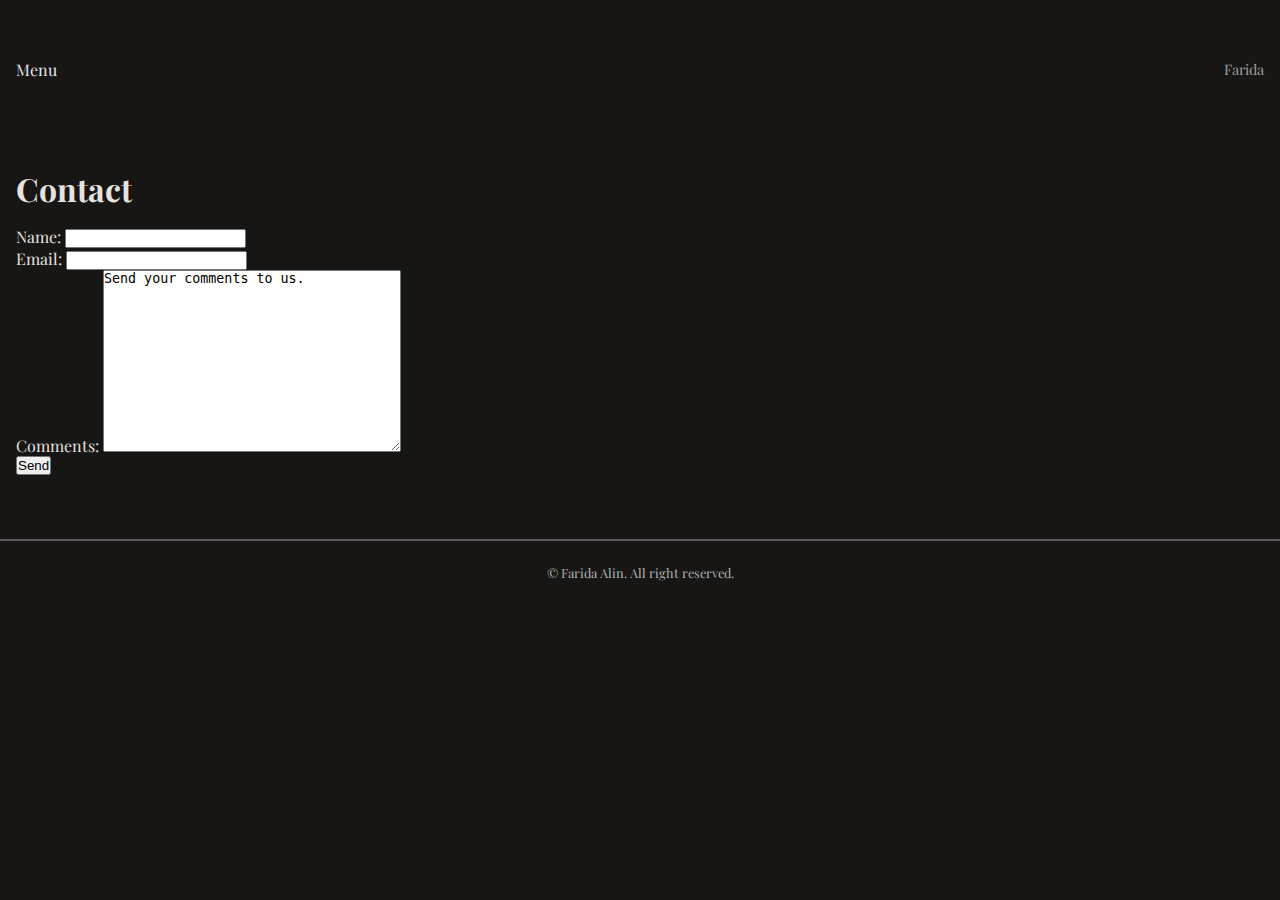
==== contact.html @ 978f09d9 "wip" ====
<html lang="en">
  <head>
    <meta charset="UTF-8" />
    <meta http-equiv="X-UA-Compatible" content="IE=edge" />
    <meta name="viewport" content="width=device-width, initial-scale=1.0" />
    <link rel="stylesheet" href="style.css" />
    <link rel="preconnect" href="https://fonts.googleapis.com" />
    <link rel="preconnect" href="https://fonts.gstatic.com" crossorigin />
    <link rel="preconnect" href="https://fonts.googleapis.com" />
    <link rel="preconnect" href="https://fonts.gstatic.com" crossorigin />
    <link
      href="https://fonts.googleapis.com/css2?family=Playfair+Display:wght@400;600;800&family=Zen+Kaku+Gothic+Antique:wght@300;400&display=swap"
      rel="stylesheet"
    />
    <title>Portfolio | Home</title>
  </head>
  <body>
    <header class="header">
      <div class="menu-btn-container">
        <button class="menu-btn">Menu</button>
      </div>
      <span>Farida</span>
    </header>
    <nav class="nav">
      <ul class="nav-list">
        <li class="nav-item">
          <a href="/" class="link">About</a>
        </li>
        <li class="nav-item">
          <a href="./education.html" class="link">My Education</a>
        </li>
        <li class="nav-item">
          <a href="./work.html" class="link">Work Experience</a>
        </li>
        <li class="nav-item active">
          <a href="./contact.html" class="link">Contact me</a>
        </li>
      </ul>
    </nav>
    <main>
      <section class="container">
        <h1>Contact</h1>
        <section class="content">
          <form class="form" mailto="farida.alin@outlook.com">
            <div>
              <label for="name"
                >Name:
                <input type="text" name="name" id="name" />
                <div class="response-name"></div>
              </label>
            </div>
            <div>
              <label for="email"
                >Email:
                <input type="text" name="email" id="email" class="email" />
                <div class="response-email"></div>
              </label>
            </div>
            <div>
              <label>Comments:</label>
              <textarea name="comments" rows="12" cols="35">
Send your comments to us.</textarea
              >
              <div class="response-message"></div>
            </div>
            <div>
              <input type="submit" name="submit" class="submit" value="Send" />
            </div>
          </form>
        </section>
      </section>
    </main>
    <footer>
      <p>&copy; Farida Alin. All right reserved.</p>
    </footer>
    <script src="script.js"></script>
  </body>
</html>
---- style.css ----
:root {
  --font-family: 'Playfair Display', serif;
  --black-900: #171615;

  --white-25: #b3b1afb3;
  --white-50: #b3b1af;
  --white-100: #e6e2df;
  --white-200: #e4e4e8;

  --grey-200: #9c9a9a;
}

html,
body {
  font-family: 'Playfair Display', serif;
  box-sizing: border-box;
  background-color: var(--black-900);
  color: var(--white-100);
}
* {
  margin: 0;
  padding: 0;
}

ul {
  list-style: none;
}

a {
  text-decoration: none;
  color: var(--white-100);
}

img {
  width: 100%;
}

button {
  outline: none;
  padding: 0;
}

.header {
  position: fixed;
  z-index: 200;
  top: 0;
  left: 0;
  right: 0;
  height: 10vh;
  background: var(--black-900);
  display: grid;
  grid-template-columns: auto auto;
  grid-template-rows: 1fr;
  padding: 1.5rem 1rem 0rem;
}

.header > span,
.header > div {
  align-self: center;
}
.header > span {
  text-align: right;
  color: #e8e7e7a6;
  font-size: 0.9rem;
}

.header > div {
  text-align: left;
}

.menu-btn-container {
  background-color: var(--black-900);
}

.menu-btn {
  background: transparent;
  border: none;
  color: var(--white-200);
  font-family: var(--font-family);
  font-size: 1rem;
}

.menu-btn:focus {
  border-bottom: 0.15rem solid var(--white-200);
}

.menu-title {
  font-size: 1.8rem;
}

.nav {
  padding: 2rem;
  background: var(--black-900);
  display: flex;
  position: fixed;
  width: 100%;
  height: 100%;
  top: 0;
  left: 0;
  opacity: 0;
  visibility: hidden;
  transition: all 0.5s ease;
  z-index: 2;
}

.nav.show {
  opacity: 1;
  visibility: visible;
}

.nav-list {
  display: flex;
  flex-direction: column;
  justify-content: flex-start;
  margin-top: 6rem;
}

.nav-item {
  padding: 1rem;
  font-size: 1.1rem;
  position: relative;
}

.nav-item.active:before {
  position: absolute;
  content: '';
  height: 2px;
  width: 10px;
  top: 50%;
  left: -0.5rem;
  background: var(--white-100);
}

.nav-item.active > .link {
  color: var(--white-100);
}

.link:focus {
  color: var(--white-200);
  outline: none;
}
.link {
  color: var(--white-25);
}

main {
  padding: 15vh 1rem 4rem 1rem;
}

.about-header {
  margin-bottom: 2rem;
}
.about-content > p {
  font-size: 0.8rem;
  line-height: 1.2rem;
  font-family: 'Zen Kaku Gothic Antique', sans-serif;
  color: var(--grey-200);
}

.container {
  padding-top: 2rem;
}

.content {
  padding-top: 1rem;
}

.content-block {
  display: flex;
  flex-direction: row;
  align-items: baseline;
  margin-bottom: 2rem;
}

.year {
  margin-right: 1rem;
}

.place {
  font-size: 0.8rem;
  color: var(--white-50);
}

.place-name {
  font-size: 0.9rem;
  color: var(--white-50);
}
.description {
  font-size: 0.8rem;
  color: var(--white-25);
  font-family: 'Zen Kaku Gothic Antique', sans-serif;
}

footer {
  padding: 1.5rem;
  display: flex;
  align-items: center;
  justify-content: center;
  border-top: 2px solid #9c9a9a82;
}

footer p {
  font-size: 0.8rem;
  line-height: 1rem;
  color: var(--white-50);
}
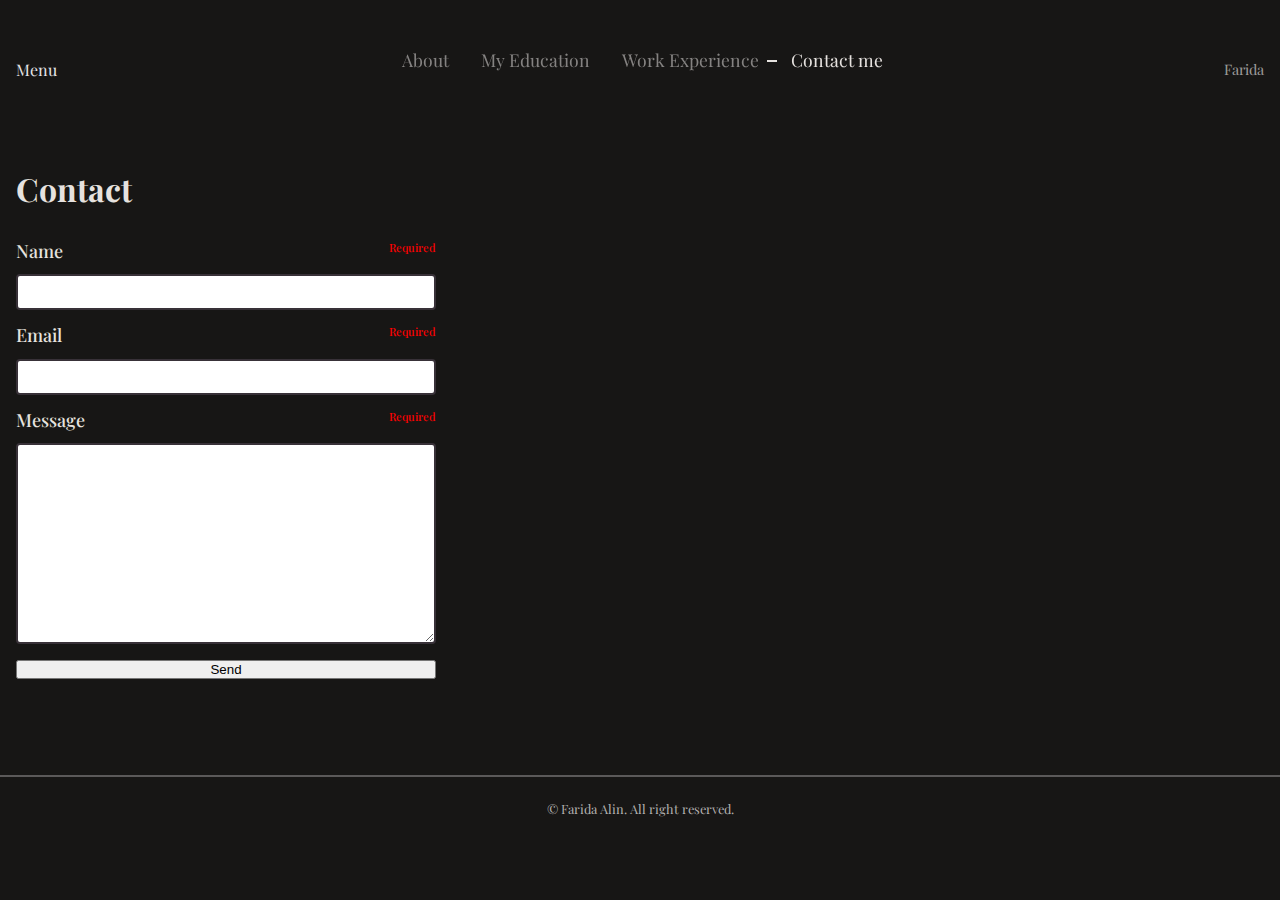
==== commit 5b13b9f4: "responside style" ====
--- a/contact.html
+++ b/contact.html
@@ -41,30 +41,50 @@
       <section class="container">
         <h1>Contact</h1>
         <section class="content">
-          <form class="form" mailto="farida.alin@outlook.com">
+          <div class="success-msg">
+            <button class="btn-close">Close</button>
+            <p>
+              Thank you for contacting me. I will respond as soon as possible
+            </p>
+          </div>
+          <form
+            class="form"
+            action="mailto:email@email.com"
+            nctype="text/plain"
+            method="post"
+          >
             <div>
               <label for="name"
-                >Name:
-                <input type="text" name="name" id="name" />
-                <div class="response-name"></div>
+                ><span>Name</span>
+                <span class="required">Required</span>
               </label>
+              <input type="text" name="name" id="name" class="input name" />
+              <div class="invalid-feedback name-error"></div>
             </div>
             <div>
               <label for="email"
-                >Email:
-                <input type="text" name="email" id="email" class="email" />
-                <div class="response-email"></div>
-              </label>
+                ><span>Email</span>
+                <span class="required">Required</span></label
+              >
+              <input type="email" name="email" id="email" class="input email" />
+              <div class="response-email"></div>
+              <div class="invalid-feedback email-error"></div>
             </div>
             <div>
-              <label>Comments:</label>
-              <textarea name="comments" rows="12" cols="35">
-Send your comments to us.</textarea
-              >
-              <div class="response-message"></div>
+              <label for="textarea"
+                ><span>Message</span>
+                <span class="required">Required</span>
+              </label>
+              <textarea
+                class="input message"
+                id="textarea"
+                cols="30"
+                rows="10"
+              ></textarea>
+              <div class="invalid-feedback message-error"></div>
             </div>
             <div>
-              <input type="submit" name="submit" class="submit" value="Send" />
+              <input type="button" name="submit" class="submit" value="Send" />
             </div>
           </form>
         </section>
@@ -73,6 +93,6 @@
     <footer>
       <p>&copy; Farida Alin. All right reserved.</p>
     </footer>
-    <script src="script.js"></script>
+    <script src="form.js" type="module"></script>
   </body>
 </html>
--- a/style.css
+++ b/style.css
@@ -8,6 +8,11 @@
   --white-200: #e4e4e8;
 
   --grey-200: #9c9a9a;
+
+  --input-border: #383138;
+  --input-focus-h: 245;
+  --input-focus-s: 100%;
+  --input-focus-l: 42%;
 }
 
 html,
@@ -150,6 +155,9 @@
 .about-header {
   margin-bottom: 2rem;
 }
+.about-header > h1 {
+  padding-bottom: 1rem;
+}
 .about-content > p {
   font-size: 0.8rem;
   line-height: 1.2rem;
@@ -169,6 +177,7 @@
   display: flex;
   flex-direction: row;
   align-items: baseline;
+  width: 100%;
   margin-bottom: 2rem;
 }
 
@@ -191,6 +200,117 @@
   font-family: 'Zen Kaku Gothic Antique', sans-serif;
 }
 
+.form {
+  padding: 1rem 0;
+  max-width: 420px;
+}
+
+.form > div {
+  margin-bottom: 1rem;
+}
+
+input {
+  width: 100%;
+}
+
+.input {
+  font-size: 16px;
+  font-size: Max(16px, 1em);
+  font-family: inherit;
+  padding: 0.25em 0.5em;
+  background-color: #fff;
+  border: 2px solid var(--input-border);
+  border-radius: 4px;
+  transition: 180ms box-shadow ease-in-out;
+  font-family: 'Zen Kaku Gothic Antique', sans-serif;
+}
+
+.input:focus {
+  border-color: #717679;
+  box-shadow: 0 0 0px 3px hsl(245deg 30% 93% / 80%);
+  outline: 3px solid transparent;
+}
+
+.input:not(textarea) {
+  line-height: 1;
+  height: 2.25rem;
+  margin-top: 0.9rem;
+  font-size: 0.8rem;
+}
+.input[disabled] {
+  --input-border: #ccc;
+
+  background-color: #eee;
+  cursor: not-allowed;
+}
+
+textarea.input {
+  resize: vertical;
+  width: 100%;
+  margin-top: 0.9rem;
+  font-size: 0.8rem;
+  font-family: 'Zen Kaku Gothic Antique', sans-serif;
+}
+
+label {
+  font-size: 1.125rem;
+  font-weight: 500;
+  line-height: 1;
+  display: flex;
+  justify-content: space-between;
+}
+
+.required {
+  color: red;
+  font-size: 0.7rem;
+}
+
+.is-invalid {
+  border-color: red;
+}
+
+.input + label {
+  margin-top: 2rem;
+}
+
+input[type='submit'] {
+  width: 100%;
+  background-color: #4b714d;
+  color: white;
+  padding: 14px 20px;
+  margin: 8px 0;
+  border: none;
+  border-radius: 4px;
+  cursor: pointer;
+}
+
+input[type='submit']:hover {
+  background-color: #45a049;
+}
+
+.success-msg {
+  background: #3e3e3e;
+  padding: 2rem 1rem;
+  position: absolute;
+  top: 30%;
+  height: 200px;
+  display: flex;
+  align-items: center;
+  left: 0;
+  flex-direction: column;
+  display: none;
+}
+
+.success-msg > button {
+  margin-left: auto;
+  padding: 0.5rem 0.8rem;
+  font-size: 1rem;
+  font-family: var(--font-family);
+}
+
+.success-msg > p {
+  margin-top: 1rem;
+}
 footer {
   padding: 1.5rem;
   display: flex;
@@ -204,3 +324,42 @@
   line-height: 1rem;
   color: var(--white-50);
 }
+
+@media only screen and (min-width: 450px) {
+  .main-home {
+    display: flex;
+    flex-wrap: wrap;
+    align-items: center;
+  }
+  .main-home > section,
+  .main-home > div {
+    width: 45%;
+  }
+
+  .about-content {
+    margin-left: 1rem;
+  }
+
+  .about-img {
+    max-width: 30%;
+  }
+}
+
+@media only screen and (min-width: 768px) {
+  .nav {
+    position: absolute;
+    width: fit-content;
+    height: fit-content;
+    top: initial;
+    left: calc(100vw / 2 - (572px / 2));
+    opacity: 1;
+    visibility: initial;
+    z-index: 400;
+    background: transparent;
+  }
+
+  .nav-list {
+    flex-direction: row;
+    margin-top: 0;
+  }
+}
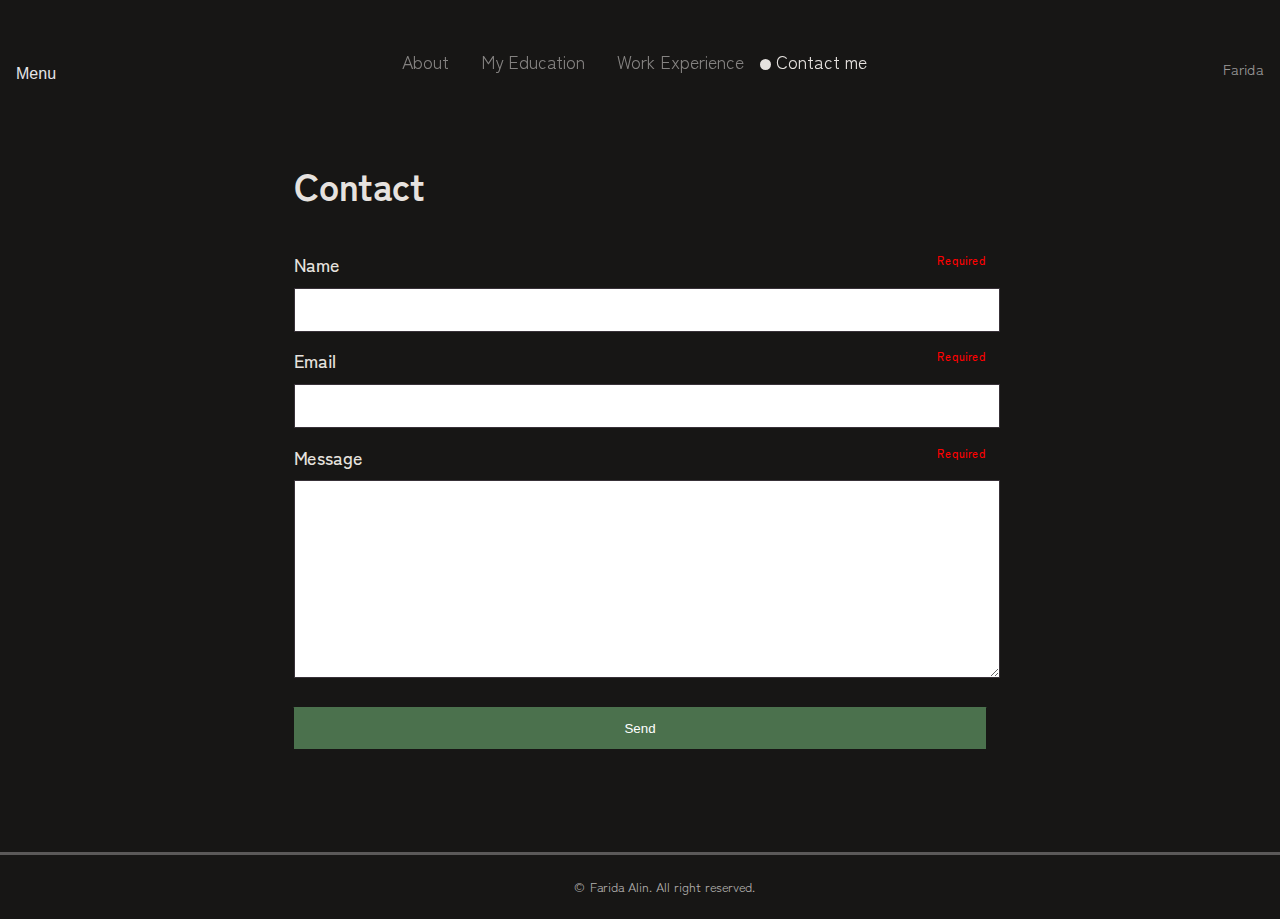
==== commit b6f35b30: "wip" ====
--- a/contact.html
+++ b/contact.html
@@ -1,3 +1,4 @@
+<!DOCTYPE html>
 <html lang="en">
   <head>
     <meta charset="UTF-8" />
@@ -15,84 +16,93 @@
     <title>Portfolio | Home</title>
   </head>
   <body>
-    <header class="header">
-      <div class="menu-btn-container">
-        <button class="menu-btn">Menu</button>
+    <div class="app">
+      <div>
+        <header class="header">
+          <div class="menu-btn-container">
+            <button class="menu-btn">Menu</button>
+          </div>
+          <span>Farida</span>
+        </header>
+        <nav class="nav">
+          <ul class="nav-list">
+            <li class="nav-item">
+              <a href="/" class="link">About</a>
+            </li>
+            <li class="nav-item">
+              <a href="./education.html" class="link">My Education</a>
+            </li>
+            <li class="nav-item">
+              <a href="./work.html" class="link">Work Experience</a>
+            </li>
+            <li class="nav-item active">
+              <a href="./contact.html" class="link">Contact me</a>
+            </li>
+          </ul>
+        </nav>
       </div>
-      <span>Farida</span>
-    </header>
-    <nav class="nav">
-      <ul class="nav-list">
-        <li class="nav-item">
-          <a href="/" class="link">About</a>
-        </li>
-        <li class="nav-item">
-          <a href="./education.html" class="link">My Education</a>
-        </li>
-        <li class="nav-item">
-          <a href="./work.html" class="link">Work Experience</a>
-        </li>
-        <li class="nav-item active">
-          <a href="./contact.html" class="link">Contact me</a>
-        </li>
-      </ul>
-    </nav>
-    <main>
-      <section class="container">
-        <h1>Contact</h1>
-        <section class="content">
-          <div class="success-msg">
-            <button class="btn-close">Close</button>
-            <p>
-              Thank you for contacting me. I will respond as soon as possible
-            </p>
+      <main>
+        <section class="container">
+          <h1>Contact</h1>
+          <div class="content">
+            <dialog class="success-msg">
+              <button class="btn-close">Close</button>
+              <p>
+                Thank you for contacting me. I will respond as soon as possible.
+                ✉
+              </p>
+            </dialog>
+            <form class="form" action="mailto:email@email.com" method="post">
+              <div>
+                <label for="name"
+                  ><span>Name</span>
+                  <span class="required">Required</span>
+                </label>
+                <input type="text" name="name" id="name" class="input name" />
+                <div class="invalid-feedback name-error"></div>
+              </div>
+              <div>
+                <label for="email"
+                  ><span>Email</span>
+                  <span class="required">Required</span></label
+                >
+                <input
+                  type="email"
+                  name="email"
+                  id="email"
+                  class="input email"
+                />
+                <div class="invalid-feedback email-error"></div>
+              </div>
+              <div>
+                <label for="textarea"
+                  ><span>Message</span>
+                  <span class="required">Required</span>
+                </label>
+                <textarea
+                  class="input message"
+                  id="textarea"
+                  cols="30"
+                  rows="10"
+                ></textarea>
+                <div class="invalid-feedback message-error"></div>
+              </div>
+              <div>
+                <input
+                  type="button"
+                  name="submit"
+                  class="submit"
+                  value="Send"
+                />
+              </div>
+            </form>
           </div>
-          <form
-            class="form"
-            action="mailto:email@email.com"
-            nctype="text/plain"
-            method="post"
-          >
-            <div>
-              <label for="name"
-                ><span>Name</span>
-                <span class="required">Required</span>
-              </label>
-              <input type="text" name="name" id="name" class="input name" />
-              <div class="invalid-feedback name-error"></div>
-            </div>
-            <div>
-              <label for="email"
-                ><span>Email</span>
-                <span class="required">Required</span></label
-              >
-              <input type="email" name="email" id="email" class="input email" />
-              <div class="response-email"></div>
-              <div class="invalid-feedback email-error"></div>
-            </div>
-            <div>
-              <label for="textarea"
-                ><span>Message</span>
-                <span class="required">Required</span>
-              </label>
-              <textarea
-                class="input message"
-                id="textarea"
-                cols="30"
-                rows="10"
-              ></textarea>
-              <div class="invalid-feedback message-error"></div>
-            </div>
-            <div>
-              <input type="button" name="submit" class="submit" value="Send" />
-            </div>
-          </form>
         </section>
-      </section>
-    </main>
-    <footer>
-      <p>&copy; Farida Alin. All right reserved.</p>
-    </footer>
+      </main>
+      <footer>
+        <p>&copy; Farida Alin. All right reserved.</p>
+      </footer>
+    </div>
     <script src="form.js" type="module"></script>
   </body>
 </html>
--- a/style.css
+++ b/style.css
@@ -1,5 +1,5 @@
 :root {
-  --font-family: 'Playfair Display', serif;
+  --body-font-family: 'Zen Kaku Gothic Antique', sans-serif;
   --black-900: #171615;
 
   --white-25: #b3b1afb3;
@@ -14,13 +14,25 @@
   --input-focus-s: 100%;
   --input-focus-l: 42%;
 }
+html {
+  font-size: 100%;
+  line-height: 24px;
+  height: 100%;
+  width: 100%;
+}
 
 html,
 body {
-  font-family: 'Playfair Display', serif;
+  font-family: 'Zen Kaku Gothic Antique', sans-serif;
   box-sizing: border-box;
   background-color: var(--black-900);
   color: var(--white-100);
+  height: 100%;
+  width: 100%;
+}
+body {
+  font-size: 2.1rem;
+  line-height: 1em;
 }
 * {
   margin: 0;
@@ -43,6 +55,19 @@
 button {
   outline: none;
   padding: 0;
+}
+
+.app {
+  display: grid;
+  grid-template-rows: auto 1fr auto;
+  grid-template-columns: 100%;
+  min-height: 100%;
+}
+
+h1 {
+  line-height: 1em;
+  font-size: 1.3em;
+  padding-bottom: 0.5em;
 }
 
 .header {
@@ -81,12 +106,18 @@
   background: transparent;
   border: none;
   color: var(--white-200);
-  font-family: var(--font-family);
   font-size: 1rem;
-}
-
-.menu-btn:focus {
-  border-bottom: 0.15rem solid var(--white-200);
+  border-bottom: 0.15rem solid transparent;
+  transition: font-size 2s ease, border-bottom-color 2s ease;
+  cursor: pointer;
+}
+
+.menu-btn:focus,
+.menu-btn:hover {
+  border-bottom-color: var(--white-200);
+}
+.menu-btn:hover {
+  font-size: 1.2rem;
 }
 
 .menu-title {
@@ -126,17 +157,29 @@
   position: relative;
 }
 
-.nav-item.active:before {
+.nav-item:before {
   position: absolute;
   content: '';
-  height: 2px;
-  width: 10px;
-  top: 50%;
-  left: -0.5rem;
+  height: 0.625em;
+  width: 0.625em;
+  top: 44%;
+  left: 0rem;
+  border-radius: 50%;
+  background: transparent;
+  transition: color 2s ease-in-out;
+}
+.nav-item.active:before {
   background: var(--white-100);
 }
 
 .nav-item.active > .link {
+  color: var(--white-100);
+}
+.nav-item:hover::before {
+  background: var(--white-100);
+}
+
+.nav-item:hover > .link {
   color: var(--white-100);
 }
 
@@ -150,19 +193,36 @@
 
 main {
   padding: 15vh 1rem 4rem 1rem;
+  width: 100%;
+  max-width: 24em;
+  margin: 0 auto;
+}
+.flex {
+  display: flex;
+  flex-wrap: wrap;
+}
+
+.about-img {
+  margin-left: auto;
+  width: 100%;
+  max-width: 50%;
 }
 
 .about-header {
-  margin-bottom: 2rem;
-}
-.about-header > h1 {
-  padding-bottom: 1rem;
-}
-.about-content > p {
-  font-size: 0.8rem;
-  line-height: 1.2rem;
-  font-family: 'Zen Kaku Gothic Antique', sans-serif;
+  padding-bottom: 1em;
+}
+.about-intro {
+  line-height: 1em;
+  font-size: 1.3em;
+  padding-bottom: 0.5em;
+}
+.about-body {
+  line-height: 1em;
+  font-size: 0.6em;
+  font-weight: 100;
   color: var(--grey-200);
+  padding-bottom: 0.5em;
+  max-width: 50ch;
 }
 
 .container {
@@ -183,26 +243,26 @@
 
 .year {
   margin-right: 1rem;
+  font-size: 0.5em;
 }
 
 .place {
-  font-size: 0.8rem;
   color: var(--white-50);
 }
 
 .place-name {
-  font-size: 0.9rem;
+  font-size: 0.8em;
+  line-height: 1.4em;
   color: var(--white-50);
 }
 .description {
-  font-size: 0.8rem;
+  font-size: 0.5em;
   color: var(--white-25);
-  font-family: 'Zen Kaku Gothic Antique', sans-serif;
 }
 
 .form {
   padding: 1rem 0;
-  max-width: 420px;
+  max-width: 26.25em;
 }
 
 .form > div {
@@ -214,21 +274,18 @@
 }
 
 .input {
-  font-size: 16px;
-  font-size: Max(16px, 1em);
-  font-family: inherit;
+  font-size: 1em;
   padding: 0.25em 0.5em;
   background-color: #fff;
-  border: 2px solid var(--input-border);
-  border-radius: 4px;
+  border: 0.125em solid var(--input-border);
+  border-radius: 0.016em;
   transition: 180ms box-shadow ease-in-out;
-  font-family: 'Zen Kaku Gothic Antique', sans-serif;
+  font-family: var(--body-font-family);
 }
 
 .input:focus {
-  border-color: #717679;
-  box-shadow: 0 0 0px 3px hsl(245deg 30% 93% / 80%);
-  outline: 3px solid transparent;
+  box-shadow: 0 0 0.188em 0.188em hsl(245deg 30% 93% / 80%);
+  outline: 0.188em solid transparent;
 }
 
 .input:not(textarea) {
@@ -249,7 +306,7 @@
   width: 100%;
   margin-top: 0.9rem;
   font-size: 0.8rem;
-  font-family: 'Zen Kaku Gothic Antique', sans-serif;
+  font-family: var(--body-font-family);
 }
 
 label {
@@ -273,50 +330,80 @@
   margin-top: 2rem;
 }
 
-input[type='submit'] {
+.submit {
   width: 100%;
   background-color: #4b714d;
   color: white;
-  padding: 14px 20px;
-  margin: 8px 0;
+  padding: 0.875em 1.25em;
+  margin: 0.5em 0;
   border: none;
-  border-radius: 4px;
+  border-radius: 0.25px;
   cursor: pointer;
-}
-
-input[type='submit']:hover {
+  padding: 1em;
+}
+
+.submit:hover {
   background-color: #45a049;
 }
 
 .success-msg {
-  background: #3e3e3e;
+  background: var(--white-100);
   padding: 2rem 1rem;
   position: absolute;
-  top: 30%;
-  height: 200px;
+  left: 50%;
+  top: 50%;
+  transform: translate(-50%, -50%);
+  height: 12.5em;
   display: flex;
   align-items: center;
-  left: 0;
   flex-direction: column;
   display: none;
+  border: none;
+  box-shadow: -1px -2px 6px 3px #484848;
 }
 
 .success-msg > button {
+  display: block;
   margin-left: auto;
-  padding: 0.5rem 0.8rem;
+  padding: 1em 1.5em;
   font-size: 1rem;
-  font-family: var(--font-family);
+  cursor: pointer;
+  border: none;
+  background: var(--black-900);
+  color: var(--white-100);
+  border-radius: 0.3em;
+}
+
+.success-msg > button:active {
+  background: var(--input-border);
+}
+.success-msg > button:focus {
+  background: var(--input-border);
+  border: var(--black-900);
+}
+.success-msg > button:hover {
+  background: var(--input-border);
 }
 
 .success-msg > p {
   margin-top: 1rem;
-}
+  font-size: 0.8em;
+}
+
+.invalid-feedback,
+.response-email {
+  font-size: 0.6em;
+  padding-top: 0.2em;
+  color: red;
+}
+
 footer {
   padding: 1.5rem;
   display: flex;
   align-items: center;
   justify-content: center;
-  border-top: 2px solid #9c9a9a82;
+  border-top: 0.125em solid #9c9a9a82;
+  width: 100%;
 }
 
 footer p {
@@ -325,27 +412,10 @@
   color: var(--white-50);
 }
 
-@media only screen and (min-width: 450px) {
-  .main-home {
-    display: flex;
-    flex-wrap: wrap;
-    align-items: center;
+@media only screen and (min-width: 48em) {
+  body {
+    font-size: 1.8rem;
   }
-  .main-home > section,
-  .main-home > div {
-    width: 45%;
-  }
-
-  .about-content {
-    margin-left: 1rem;
-  }
-
-  .about-img {
-    max-width: 30%;
-  }
-}
-
-@media only screen and (min-width: 768px) {
   .nav {
     position: absolute;
     width: fit-content;
@@ -362,4 +432,9 @@
     flex-direction: row;
     margin-top: 0;
   }
-}
+
+  .menu-btn {
+    pointer-events: none;
+    cursor: not-allowed;
+  }
+}
